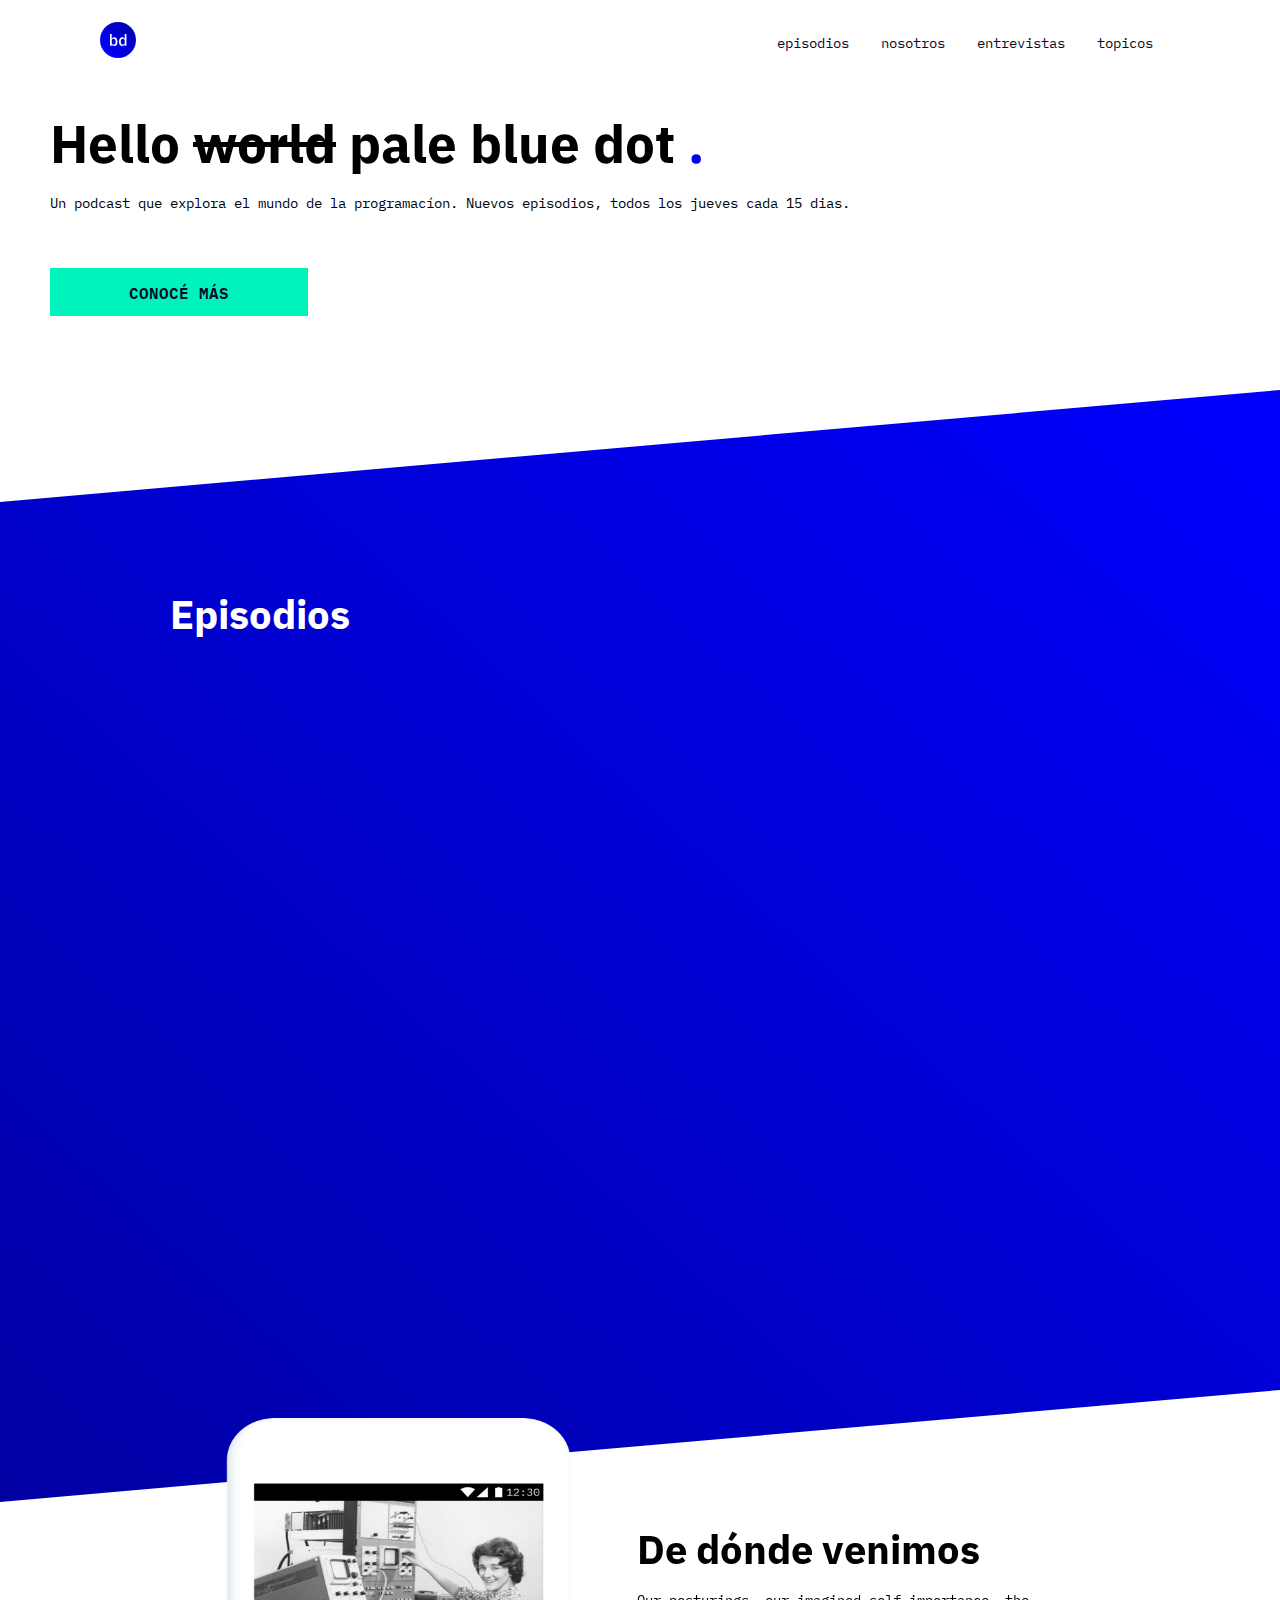
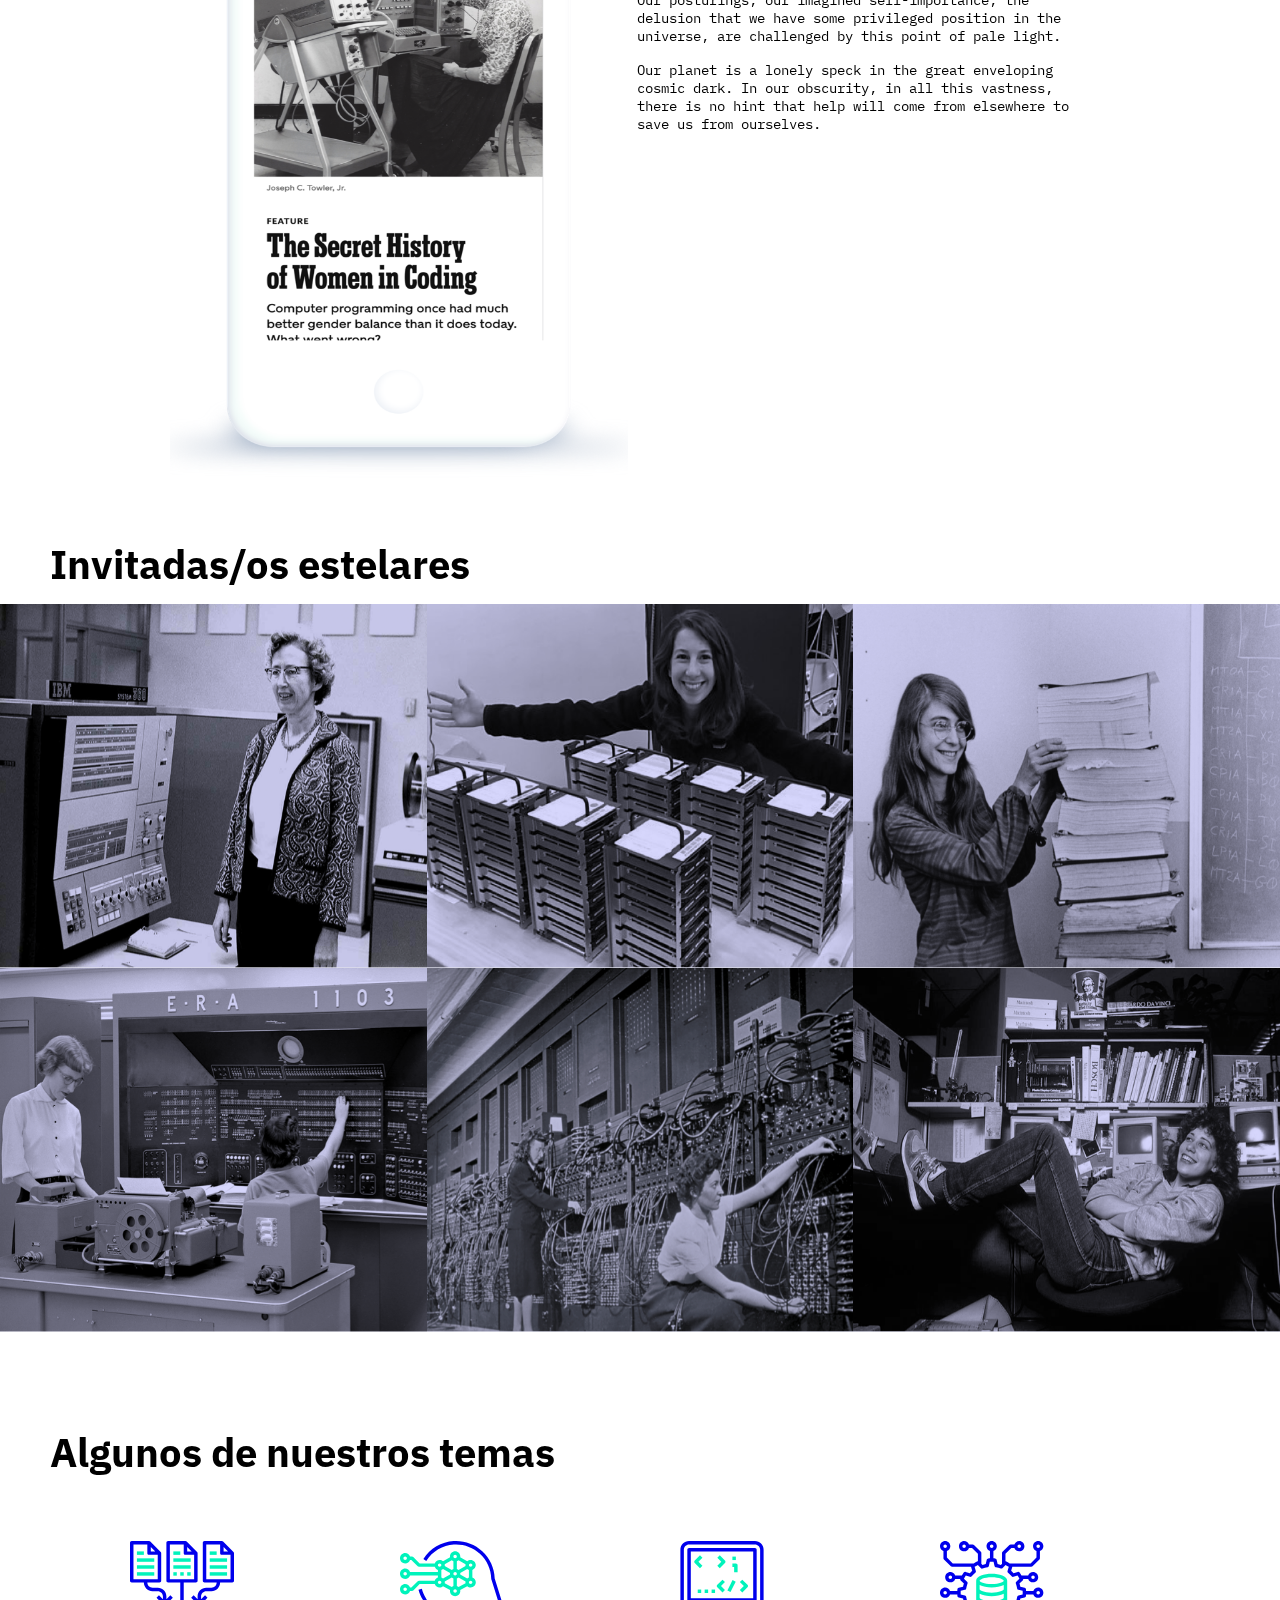
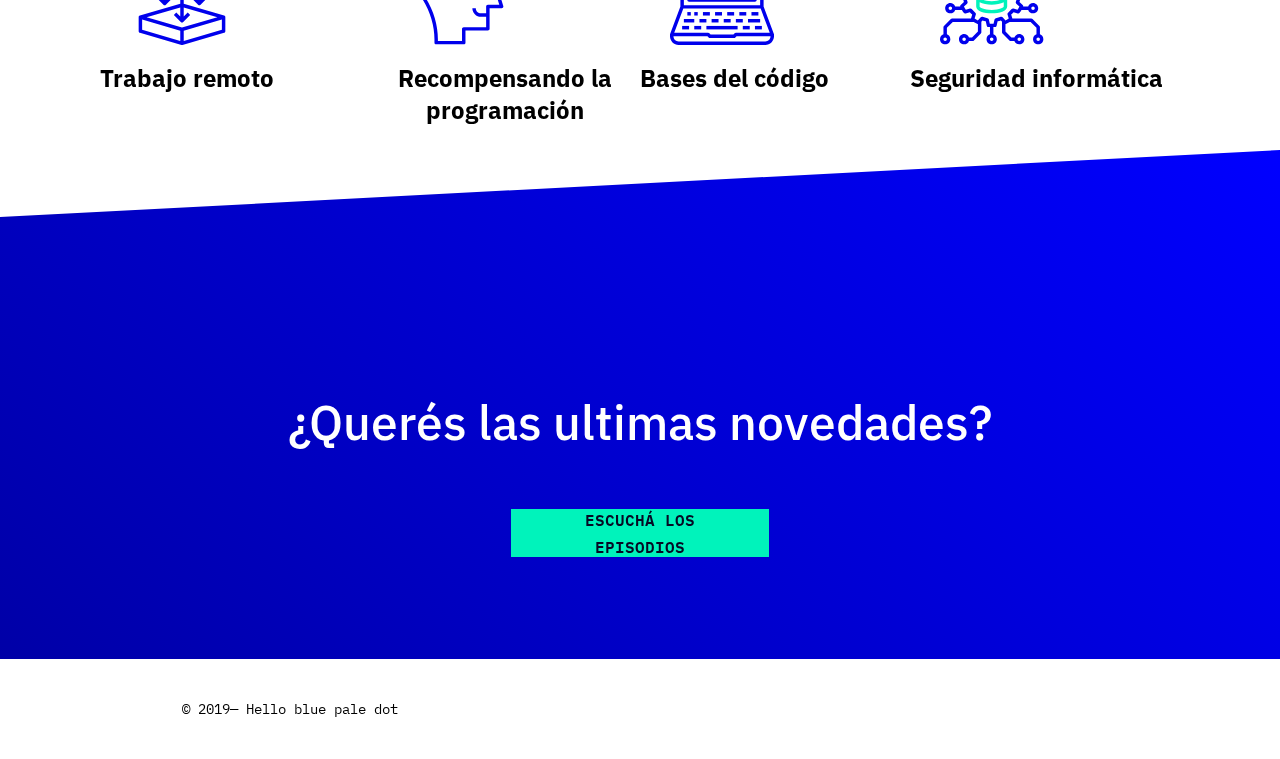
==== index.html @ 33510aea "cambios para git hub pages" ====
<!DOCTYPE html>
<html lang="en">
<head>
    <meta charset="UTF-8">
    <meta name="viewport" content="width=device-width, initial-scale=1.0">
    <link rel="stylesheet" href="https://use.fontawesome.com/releases/v5.8.1/css/all.css" integrity="sha384-50oBUHEmvpQ+1lW4y57PTFmhCaXp0ML5d60M1M7uH2+nqUivzIebhndOJK28anvf" crossorigin="anonymous">
    <link rel="preconnect" href="https://fonts.gstatic.com">
    <link href="https://fonts.googleapis.com/css2?family=IBM+Plex+Mono:ital,wght@0,400;1,200;1,300&display=swap" rel="stylesheet">
    <link href="https://fonts.googleapis.com/css2?family=IBM+Plex+Mono:ital,wght@0,400;1,200;1,300&family=IBM+Plex+Sans:wght@300&display=swap" rel="stylesheet">
    <link rel="import" href="assets/logo.svg">
    <link rel="import" href="assets/icon1.svg">
    <link rel="import" href="assets/icon2.svg">
    <link rel="import" href="assets/icon3.svg">
    <link rel="import" href="assets/icon4.svg">
    <link rel="import" href="assets/grace-hopper.png">
    <link rel="import" href="assets/Katie-Bouman.png">
    <link rel="import" href="assets/Margaret_Hamilton.png">
    <link rel="import" href="assets/An_E.R.A.Univac_1103_computer_in_the_1950s.png">
    <link rel="import" href="assets/Computer_operators_with_an_Eniac—the_world’s_first_programmable_general-purpose_computer.png">
    <link rel="import" href="assets/susan-kare.png">
    <link rel="import" href="assets/phone.png">
    <link rel="stylesheet" href="css/index.css">
    <title>bd</title>
</head>
<body>
    <header class="header">
        <div class="logo">
            <img src="assets/logo.svg" alt="" class="logo">
        </div>
        <div class="menu-container">
            <input type="checkbox" class="menu-check" id="menu-checked">
            <label for="menu-checked">
                <div class="hamburguesa">
                    <i class="fas fa-bars"></i>
                </div>
                <div class="closed">
                    <i class="fas fa-times"></i>
                </div>
            </label>
            <div class="menu paragraph">
                <div><a  href="#episodios">episodios</a></div>
                <div><a  href="#nosotros">nosotros</a></div>
                <div><a  href="#entrevistas">entrevistas</a></div>
                <div><a  href="#topicos">topicos</a></div>
            </div>
        </div>
    </header>
    <section class="sect-1">
        <div class="container">
            <div class="title main">
                <h5>Hello
                    <span style="text-decoration: line-through;">world</span><br>
                    pale blue dot <span style="color: #0000EC;">.</span>
                </h5>
            </div>
            <div class="paragraph"><p>
                Un podcast que explora el mundo de la programacíon.
                Nuevos episodios, todos los jueves cada 15 dias.
            </p>
        </div>
            <div class="links">
                <a href="#nosotros">CONOCÉ MÁS</a>
            </div>
        </div>
    </section>
    <section  class="sect-2" id="episodios">
        <div class="background">
        </div>
         <div class="container">
            <div class="title secondary-tit">
                <h5>Episodios</h5>
            </div>
        </div>
        <div class="container-img">
        <div class="container-left cont-main">
            <div><iframe class="frame" src="https://open.spotify.com/embed-podcast/episode/7AZZy2nJ4R9ZndHW0h2yxt"   allow="encrypted-media"></iframe></div>
            <div><iframe  class="frame" src="https://open.spotify.com/embed-podcast/episode/1ezdL2ivAGLwSE6Xbssxqt"   allow="encrypted-media"></iframe></div>
        </div>
        <div class="container-right cont-main">
            <div><iframe class="frame" src="https://open.spotify.com/embed-podcast/episode/3cWta1iiQSfvrdHaCbLkSD"   allow="encrypted-media"></iframe></div>
            <div><iframe class="frame" src="https://open.spotify.com/embed-podcast/show/2Iibd5A6R7mxkCm4NwNmUn"   allow="encrypted-media"></iframe></div>
        </div>
     </div>
    </section>
    <section  class="sect-3" id="nosotros">
        <div class="container-img">
            <div class="container-left phone">
                <img src="assets/phone.png" alt="" class="phone">
            </div>
            <div class="container-right A-box">
                <div class="title">
                    <h5>De dónde <br>
                         venimos
                    </h5>
                </div>
            <div class="paragraph">
                <p>
                Our posturings, our imagined self-importance,
                the delusion that we have some privileged
                position in the universe, are challenged
                by this point of pale light.
            </p>
        </div>
        <div class="paragraph">
            <p>
            Our planet is a lonely speck in the great enveloping
            cosmic dark. In our obscurity, in all this vastness,
            there is no hint that help will come from elsewhere
            to save us from ourselves.
        </p>
        </div>
        </div>
        </div>
    </section>      
    <section  class="sect-4" id="entrevistas">
        <div class="container">
            <div class="title third-tit">
                <h5>Invitadas/os<br>
                     estelares
                    </h5>
            </div>
        </div>
        <div class="container-img img-2">
            <div class="cont-sec-L">
                <div class="image">
                    <img src="assets/grace-hopper.png" alt="" class="image">
                </div>
                <div class="image">
                    <img src="assets/Katie-Bouman.png" alt="" class="image">
                </div>
                <div class="image">
                    <img src="assets/Margaret_Hamilton.png" alt="" class="image">
                </div>
            </div>
            <div class="cont-sec-R">
                <div class="image">
                    <img src="assets/An_E.R.A.Univac_1103_computer_in_the_1950s.png" alt="" class="image">
                </div>
                <div class="image">
                    <img src="assets/Computer_operators_with_an_Eniac—the_world’s_first_programmable_general-purpose_computer.png" alt="" class="image">
                </div>
                <div class="image">
                    <img src="assets/susan-kare.png" alt="" class="image">
                </div>
            </div>
        </div>
    </section>
    <section  class="sect-5" id="topicos">
        <div class="container">
            <div class="title fourth-tit">
                <h5>
                    Algunos de <br>
                    nuestros temas
                </h5>
            </div>
        </div>
        <div class="container-img img-3">
            <div class="box">
                <img src="assets/icon1.svg" alt="" class="image border">
                <p class="title small">Trabajo remoto</p>
            </div>
            <div class="box">
                <img src="assets/icon2.svg"  alt="" class="image border">
                <p class="title small">Recompensando la programación
            </p>
            </div>
            <div class="box">
                <img src="assets/icon3.svg" alt="" class="image border">
                <p class="title small">Bases del código</p>
            </div>
            <div class="box">
                <img src="assets/icon4.svg" alt="" class="image border">
                <p class="title small">Seguridad informática</p>
            </div>
        </div>
    </section>
    <section  class="sect-6">
        <div class="background second">
        </div>
        <div class="container">
            <div class="title secondary-tit last-tit">
                <h4>¿Querés las <br>
                     ultimas  <br> 
                     novedades?</h4>
            </div>
            <div class="links sec-link">
                <a href="#episodios">ESCUCHÁ LOS EPISODIOS</a>
            </div>
        </div>
    </section>
    <footer>
        <div class="footer">
            <div class="container-left cont-four">
                <p class="paragraph">
                    © 2019— Hello blue pale dot
                </p>
            </div>
            <div class="container-right cont-four">
                <i class="fab fa-spotify"></i>
                <i class="fab fa-instagram"></i>
                <i class="fab fa-twitter"></i>
                <i class="fab fa-facebook"></i>
                <i class="fab fa-telegram"></i>
            </div>
        </div>
    </footer>
</body>
---- css/index.css ----
* {
  box-sizing: border-box;
  margin: 0;
  padding: 0;
}

section {
  z-index: 1;
}

.background {
  position: absolute;
  content: " ";
  top: 390px;
  bottom: 0;
  right: 0;
  left: 0;
  width: 100%;
  height: 1200px;
  z-index: -1;
  transform: skewY(-5deg);
  transform-origin: top right;
  background-image: linear-gradient(225deg, #0000FF 0%, #0000A3 100%);
}
.background.second {
  top: 4950px;
  height: 385px;
}

iframe {
  border: 0;
  background-color: transparent;
}

.container {
  display: flex;
  flex-direction: column;
  margin: 0 20px;
}

.A-box {
  margin: 0 9px;
}

.title {
  display: flex;
  flex-direction: column;
  font-size: 36px;
  letter-spacing: 0;
  font-family: "IBM Plex Sans", sans-serif;
  letter-spacing: 0;
}
.title.secondary-tit {
  color: #ffffff;
  margin-top: 70px;
}
.title.secondary-tit h4 {
  font-weight: 500;
  text-align: center;
}
.title.third-tit {
  margin-top: 54px;
  margin-bottom: 14px;
}
.title.fourth-tit {
  margin-top: 30px;
  margin-bottom: 37px;
}
.title.small {
  font-size: 24px;
  font-weight: bold;
  text-align: center;
  margin: 17px 0 34px;
}

.links {
  display: flex;
  flex-direction: column;
  justify-content: center;
  width: 258px;
  height: 48px;
  background-color: #00F3BB;
  margin: 36px 0 72px 0;
}
.links a {
  font-family: "IBM Plex Mono", monospace;
  color: #060A24;
  font-weight: 600;
  text-decoration: none;
  text-align: center;
  padding: 15px 25px;
}

.links:hover {
  background-image: linear-gradient(225deg, #0000FF 0%, #00F3BB 100%);
}
.links:hover a {
  font-family: "IBM Plex Mono", monospace;
  color: #ffffff;
}

.container-img {
  margin: 11px 11px;
}
.container-img.img-2 {
  margin: 0;
}

.container-left, .container-right {
  flex-direction: row;
  flex-wrap: wrap;
  align-items: center;
  width: 100%;
  height: 100%;
  max-width: 1540px;
  max-height: 1000px;
}

.paragraph {
  font-family: "IBM Plex Mono", monospace;
  font-size: 14px;
  letter-spacing: 0;
  margin-top: 16px;
  margin-right: 11px;
}

.frame {
  width: 100%;
  height: 100%;
  min-width: 300px;
  max-width: 600px;
  min-height: 235px;
  max-height: 240px;
}

.box {
  width: 100%;
  height: 100%;
  max-width: 300px;
  min-width: 150px;
  max-height: 200px;
  min-height: 150px;
}

.phone {
  width: 300px;
  height: 520px;
  margin-top: 40px;
  margin-bottom: 20px;
}

.image {
  display: flex;
  width: 320px;
  max-width: 510px;
  max-height: 364px;
  height: 243px;
}
.image.border {
  width: 104px;
  height: 104px;
  margin: 0 108px;
}

.container-right .image:nth-last-child(1) {
  margin-bottom: 48px;
}

.footer {
  display: flex;
  flex-direction: column;
  width: 100%;
  height: 121px;
  background-color: #ffffff;
  padding-top: 24px;
}

.footer {
  text-align: center;
}
.footer i {
  margin: 16px 19px 0 23px;
}

@media (min-width: 320px) {
  .sect-4 .container-img .image {
    align-items: center;
    width: 100%;
    height: 100%;
    min-width: 320px;
    max-width: 950px;
    min-height: 240px;
    max-height: 620px;
  }

  .links {
    margin-top: 56px;
  }
  .links.sec-link {
    align-self: center;
  }
}
@media (min-width: 330px) {
  .background.second {
    transform: skewY(-3deg);
    top: 5050px;
    height: 380px;
  }
}
@media (min-width: 350px) {
  .img-3 {
    margin-left: 25px;
  }

  .phone {
    margin-left: 20px;
  }

  .background {
    height: 1200px;
  }
  .background.second {
    transform: skewY(-3deg);
    top: 5150px;
    height: 380px;
  }
}
@media (min-width: 350px) and (min-width: 370px) {
  .img-3 {
    margin-left: 30px;
  }

  .phone {
    margin-left: 25px;
  }

  .background {
    height: 1200px;
  }
  .background.second {
    transform: skewY(-3deg);
    top: 5250px;
    height: 380px;
  }
}
@media (min-width: 390px) {
  .img-3 {
    margin-left: 35px;
  }

  .phone {
    margin-left: 30px;
  }

  .background {
    height: 1200px;
  }
  .background.second {
    transform: skewY(-3deg);
    top: 5300px;
    height: 380px;
  }
}
@media (min-width: 410px) {
  .img-3 {
    margin-left: 40px;
  }

  .phone {
    margin-left: 35px;
  }

  .background {
    height: 1200px;
  }
  .background.second {
    transform: skewY(-3deg);
    top: 5400px;
    height: 380px;
  }
}
@media (min-width: 440px) {
  .img-3 {
    margin-left: 45px;
  }

  .phone {
    margin-left: 40px;
  }

  .background {
    height: 1200px;
  }
  .background.second {
    transform: skewY(-3deg);
    top: 5490px;
    height: 380px;
  }
}
@media (min-width: 460px) {
  .img-3 {
    margin-left: 50px;
  }

  .phone {
    margin-left: 45px;
  }

  .background {
    height: 1200px;
  }
  .background.second {
    transform: skewY(-3deg);
    top: 5590px;
    height: 380px;
  }
}
@media (min-width: 470px) {
  .img-3 {
    margin-left: 55px;
  }

  .phone {
    margin-left: 50px;
  }

  .background {
    height: 1200px;
  }
  .background.second {
    transform: skewY(-3deg);
    top: 5600px;
    height: 380px;
  }
}
@media (min-width: 490px) {
  .img-3 {
    margin-left: 60px;
  }

  .phone {
    margin-left: 55px;
  }

  .background {
    height: 1200px;
  }
  .background.second {
    transform: skewY(-3deg);
    top: 5680px;
    height: 380px;
  }
}
@media (min-width: 500px) {
  .img-3 {
    margin-left: 70px;
  }

  .phone {
    margin-left: 60px;
  }

  .background {
    height: 1200px;
  }
  .background.second {
    transform: skewY(-3deg);
    top: 5700px;
    height: 380px;
  }
}
@media (min-width: 510px) {
  .img-3 {
    margin-left: 75px;
  }

  .phone {
    margin-left: 65px;
  }

  .background {
    height: 1200px;
  }
  .background.second {
    transform: skewY(-3deg);
    top: 5720px;
    height: 380px;
  }
}
@media (min-width: 530px) {
  .img-3 {
    margin-left: 80px;
  }

  .phone {
    margin-left: 70px;
  }

  .background {
    height: 1200px;
  }
  .background.second {
    transform: skewY(-3deg);
    top: 5800px;
    height: 380px;
  }
}
@media (min-width: 540px) {
  .img-3 {
    margin-left: 90px;
  }

  .phone {
    margin-left: 75px;
  }

  .background {
    height: 1200px;
  }
  .background.second {
    transform: skewY(-3deg);
    top: 5875px;
    height: 380px;
  }
}
@media (min-width: 560px) {
  .img-3 {
    margin-left: 140px;
  }

  .phone {
    margin-left: 80px;
  }

  .background {
    height: 1200px;
  }
  .background.second {
    transform: skewY(-3deg);
    top: 5950px;
    height: 380px;
  }
}
@media (min-width: 570px) {
  .img-3 {
    margin-left: 150px;
  }

  .phone {
    margin-left: 85px;
  }

  .background {
    height: 1200px;
  }
  .background.second {
    transform: skewY(-3deg);
    top: 6000px;
    height: 380px;
  }
}
@media (min-width: 590px) {
  .img-3 {
    margin-left: 160px;
  }

  .phone {
    margin-left: 90px;
  }

  .background {
    height: 1200px;
  }
  .background.second {
    transform: skewY(-3deg);
    top: 6050px;
    height: 380px;
  }
}
@media (min-width: 600px) {
  .img-3 {
    margin-left: 170px;
  }

  .phone {
    margin-left: 95px;
  }

  .sect-2 {
    margin-left: 11px;
  }

  .background {
    height: 1200px;
  }
  .background.second {
    transform: skewY(-3deg);
    top: 6150px;
    height: 380px;
  }
}
@media (min-width: 610px) {
  .img-3 {
    margin-left: 180px;
  }

  .phone {
    margin-left: 100px;
  }

  .sect-2 {
    margin-left: 20px;
  }

  .background {
    height: 1200px;
  }
  .background.second {
    transform: skewY(-3deg);
    top: 6200px;
    height: 380px;
  }
}
@media (min-width: 630px) {
  .img-3 {
    margin-left: 190px;
  }

  .phone {
    margin-left: 105px;
  }

  .sect-2 {
    margin-left: 25px;
  }

  .background {
    height: 1200px;
  }
  .background.second {
    transform: skewY(-3deg);
    top: 6300px;
    height: 380px;
  }
}
@media (min-width: 650px) {
  .img-3 {
    margin-left: 200px;
  }

  .phone {
    margin-left: 110px;
  }

  .sect-2 {
    margin-left: 30px;
  }

  .background {
    height: 1200px;
  }
  .background.second {
    transform: skewY(-3deg);
    top: 6350px;
    height: 380px;
  }
}
@media (min-width: 670px) {
  .img-3 {
    margin-left: 210px;
  }

  .phone {
    margin-left: 115px;
  }

  .sect-2 {
    margin-left: 35px;
  }

  .background {
    height: 1200px;
  }
  .background.second {
    transform: skewY(-3deg);
    top: 6500px;
    height: 380px;
  }
}
@media (min-width: 690px) {
  .img-3 {
    margin-left: 220px;
  }

  .phone {
    margin-left: 120px;
  }

  .sect-2 {
    margin-left: 40px;
  }

  .background {
    height: 1200px;
  }
  .background.second {
    transform: skewY(-3deg);
    top: 6550px;
    height: 380px;
  }
}
@media (min-width: 710px) {
  .img-3 {
    margin-left: 230px;
  }

  .phone {
    margin-left: 125px;
  }

  .sect-2 {
    margin-left: 45px;
  }

  .background {
    height: 1200px;
  }
  .background.second {
    transform: skewY(-3deg);
    top: 6650px;
    height: 380px;
  }
}
@media (min-width: 730px) {
  .sect-2 {
    margin-left: 50px;
  }

  .background {
    height: 1200px;
  }
  .background.second {
    transform: skewY(-3deg);
    top: 6700px;
    height: 380px;
  }
}
@media (min-width: 750px) {
  .sect-2 {
    margin-left: 55px;
  }

  .background {
    height: 1200px;
  }
  .background.second {
    transform: skewY(-3deg);
    top: 6800px;
    height: 380px;
  }
}
@media (min-width: 770px) {
  .sect-2 {
    margin-left: 60px;
  }

  .background {
    height: 1200px;
  }
  .background.second {
    transform: skewY(-3deg);
    top: 6875px;
    height: 380px;
  }
}
@media (min-width: 780px) {
  .sect-2 {
    margin-left: 65px;
  }

  .background {
    height: 1200px;
  }
  .background.second {
    transform: skewY(-3deg);
    top: 6950px;
    height: 380px;
  }
}
@media (min-width: 790px) {
  .sect-2 {
    margin-left: 70px;
  }

  .background {
    height: 1200px;
  }
  .background.second {
    transform: skewY(-3deg);
    top: 7050px;
    height: 380px;
  }
}
@media (min-width: 810px) {
  .sect-2 {
    margin-left: 80px;
  }

  .background {
    height: 1200px;
  }
  .background.second {
    transform: skewY(-3deg);
    top: 7100px;
    height: 380px;
  }
}
@media (min-width: 830px) {
  .img-3 {
    margin-left: 250px;
  }

  .phone {
    margin-left: 135px;
  }

  .sect-2 {
    margin-left: 85px;
  }
}
@media (min-width: 850px) {
  .img-3 {
    margin-left: 260px;
  }

  .phone {
    margin-left: 140px;
  }

  .sect-2 {
    margin-left: 90px;
  }
}
@media (min-width: 870px) {
  .img-3 {
    margin-left: 270px;
  }

  .phone {
    margin-left: 145px;
  }

  .sect-2 {
    margin-left: 95px;
  }
}
@media (min-width: 880px) {
  .sect-2 {
    margin-left: 100px;
  }

  .title.secondary-tit {
    color: #ffffff;
    margin-top: 90px;
  }
}
@media (min-width: 950px) {
  .img-3 {
    margin-left: 0;
  }

  .phone {
    margin-left: 0;
  }

  .sect-2 {
    margin-left: 0;
    margin-top: 0;
  }

  .title {
    flex-direction: row;
    font-size: 48px;
  }
  .title.main {
    font-size: 64px;
  }
  .title.secondary-tit {
    margin-top: 200px;
    margin-left: 75px;
  }
  .title.secondary-tit.last-tit {
    margin-top: 150px;
    align-self: center;
  }
  .title.small {
    margin: 17px 20px;
  }

  p .small {
    text-align: center;
  }

  br {
    display: none;
  }

  .links {
    margin-top: 56px;
  }
  .links.sec-link {
    align-self: center;
  }
}
@media (min-width: 950px) {
  .container {
    display: flex;
    flex-direction: column;
    margin: 0 50px;
  }

  .sect-3 {
    margin-top: 50px;
  }

  .phone {
    width: 457.6px;
    height: 660px;
  }

  .container-img {
    display: flex;
    justify-content: center;
    margin: 26px 100px;
  }
  .container-img.cont-main {
    padding: 0 70px;
  }
  .container-img.img-2 {
    display: flex;
    flex-direction: column;
    width: 100%;
    max-width: 1440px;
    height: 728px;
  }
  .container-img .container-img .img-3 {
    margin: 0 200px;
  }
  .container-img .image {
    flex-direction: row;
    flex-wrap: wrap;
    width: 100%;
    height: 100%;
  }
  .container-img .image.border {
    margin: 0 0 0 30px;
    width: 104px;
    height: 104px;
  }

  .sect-4 {
    margin-bottom: 64px;
  }

  .sect-4 .cont-sec-L, .cont-sec-R {
    display: flex;
    flex-direction: row;
    flex-wrap: nowrap;
    width: 100%;
    height: 364px;
  }

  .img-3 {
    margin-bottom: 40px;
  }

  .box {
    width: 300px;
    height: 200px;
  }

  .box .small:nth-last-child(1) {
    margin: 17px 0 0 0;
  }

  .sect-6 {
    margin-top: 100px;
  }

  .sect-6 .container {
    margin: 0;
  }

  .sect-6 .secondary-tit {
    margin-left: 0;
  }

  footer {
    margin-top: 30px;
  }

  .A-box {
    align-self: center;
    height: 350px;
    width: 464px;
  }

  .frame {
    margin-bottom: 72px;
    width: 350px;
    height: 232px;
  }

  .container:first-child {
    flex-direction: column;
  }
}
@media (min-width: 950px) {
  .background {
    height: 1000px;
  }
  .background.second {
    transform: skewY(-3deg);
    top: 3350px;
    height: 518px;
  }

  .footer {
    flex-direction: row;
    justify-content: space-around;
    height: 100px;
    padding-top: 25px;
  }
  .footer .cont-four {
    padding-right: 50px;
  }
  .footer .cont-four:last-child {
    padding-left: 50px;
    padding-right: 0;
  }
}
@media (min-width: 1150px) {
  .frame {
    margin-left: 30px;
    margin-bottom: 72px;
    width: 450px;
    height: 232px;
  }

  .title {
    flex-direction: row;
    font-size: 48px;
  }
  .title.secondary-tit {
    margin-top: 200px;
    margin-left: 120px;
  }
  .title.last-tit {
    margin-left: 0;
  }
}
@media (min-width: 1250px) {
  .title {
    flex-direction: row;
    font-size: 48px;
  }
  .title.secondary-tit {
    margin-top: 200px;
    margin-left: 120px;
  }
  .title.secondary-tit.last-tit {
    margin-left: 0;
    margin-top: 150px;
  }
}
@media (min-width: 1350px) {
  .title {
    flex-direction: row;
    font-size: 48px;
  }
  .title.secondary-tit {
    margin-top: 200px;
    margin-left: 120px;
  }
  .title.secondary-tit.last-tit {
    margin-left: 0;
    margin-top: 150px;
  }
}
@media (min-width: 1440px) {
  .title {
    flex-direction: row;
    font-size: 48px;
  }
  .title.main {
    font-size: 64px;
  }
  .title.secondary-tit {
    margin-top: 200px;
    margin-left: 0;
  }
  .title.secondary-tit.last-tit {
    margin-top: 150px;
  }
  .title.secondary-tit.small {
    margin: 17px 20px;
  }

  p .small {
    text-align: center;
  }

  br {
    display: none;
  }

  .links {
    margin-top: 56px;
  }
  .links.sec-link {
    align-self: center;
  }
}
@media (min-width: 1440px) {
  .container {
    display: flex;
    flex-direction: column;
    margin: 0 200px;
  }

  .sect-3 {
    margin-top: 50px;
  }

  .phone {
    width: 457.6px;
    height: 660px;
  }

  .container-img {
    display: flex;
    justify-content: center;
    margin: 26px 100px;
  }
  .container-img.cont-main {
    padding: 0 72px;
  }
  .container-img.img-2 {
    display: flex;
    flex-direction: column;
    width: 100%;
    max-width: 1600px;
    height: 728px;
  }
  .container-img .container-img .img-3 {
    margin: 0 200px;
  }
  .container-img .image {
    flex-direction: row;
    flex-wrap: wrap;
    width: 100%;
    height: 100%;
  }
  .container-img .image.border {
    margin: 0 0 0 90px;
    width: 104px;
    height: 104px;
  }

  .sect-3 .container-img .container-left {
    width: 457.6px;
    margin-right: 62px;
  }

  .sect-3 {
    margin: 0 200px;
  }

  .sect-4 {
    margin-bottom: 64px;
  }

  .sect-4 .cont-sec-L, .cont-sec-R {
    display: flex;
    flex-direction: row;
    flex-wrap: nowrap;
    width: 100%;
    height: 364px;
  }

  .sect-5 {
    margin-bottom: 40px;
  }

  .box {
    width: 300px;
    height: 200px;
  }

  .box .small:nth-last-child(1) {
    margin: 17px 0 0 50px;
  }

  .sect-6 {
    margin-top: 100px;
  }

  footer {
    margin-top: 30px;
  }

  .A-box {
    align-self: center;
    height: 350px;
    width: 464px;
  }

  .frame {
    margin-bottom: 72px;
    width: 584px;
    height: 232px;
  }

  .container:first-child {
    flex-direction: column;
  }
}
@media (min-width: 1440px) {
  .background {
    height: 1000px;
  }
  .background.second {
    transform: skewY(-3deg);
    top: 3325px;
    height: 518px;
  }

  .footer {
    flex-direction: row;
    justify-content: space-around;
    height: 100px;
    padding-top: 25px;
  }
  .footer .cont-four {
    padding-right: 300px;
  }
  .footer .cont-four:last-child {
    padding-left: 300px;
    padding-right: 0;
  }
}
.header {
  display: flex;
  justify-content: space-between;
  align-items: center;
  height: 60px;
  padding: 0 16px 0 16px;
  background: white;
  color: black;
  position: sticky;
  top: 0;
  margin-bottom: 29px;
}

.logo {
  height: 24px;
  width: 24px;
}

.menu-check {
  opacity: 0;
  position: absolute;
  left: 0;
  top: 0;
}

.menu-check:checked ~ label .hamburguesa {
  display: none;
}

.menu-check:checked ~ label .closed,
.menu-check:checked ~ .menu {
  display: block;
}

.closed,
.menu {
  display: none;
}

.menu {
  position: absolute;
  top: 44px;
  left: 0;
  background: #0000EC;
  width: 100%;
}

.menu div a {
  display: flex;
  color: #fff;
  text-decoration: none;
  padding: 16px 0 24px 16px;
}

.menu div a:hover {
  text-decoration: line-through;
  color: #00F3BB;
  transition: 0.2s ease-in-out;
}

.menu div a:active {
  text-decoration: line-through;
  color: rgba(6, 10, 36, 0.56);
  transition: 0.2s ease-in-out;
}

@media (min-width: 1280px) {
  .header {
    display: flex;
    justify-content: space-between;
    align-items: center;
    height: 80px;
    padding: 0 100px 0 100px;
    background: #fff;
    color: black;
    position: sticky;
    top: 0;
  }

  .hamburguesa, .menu-check:checked {
    display: none;
  }

  .logo {
    height: 36px;
    width: 36px;
  }

  .menu {
    display: inline-flex;
    position: relative;
    top: -5px;
    left: auto;
    background: transparent;
    width: 100%;
  }

  .menu div a {
    display: inline-block;
    color: #060A24;
    text-decoration: none;
    padding: 16px;
  }
}

/*# sourceMappingURL=index.css.map */
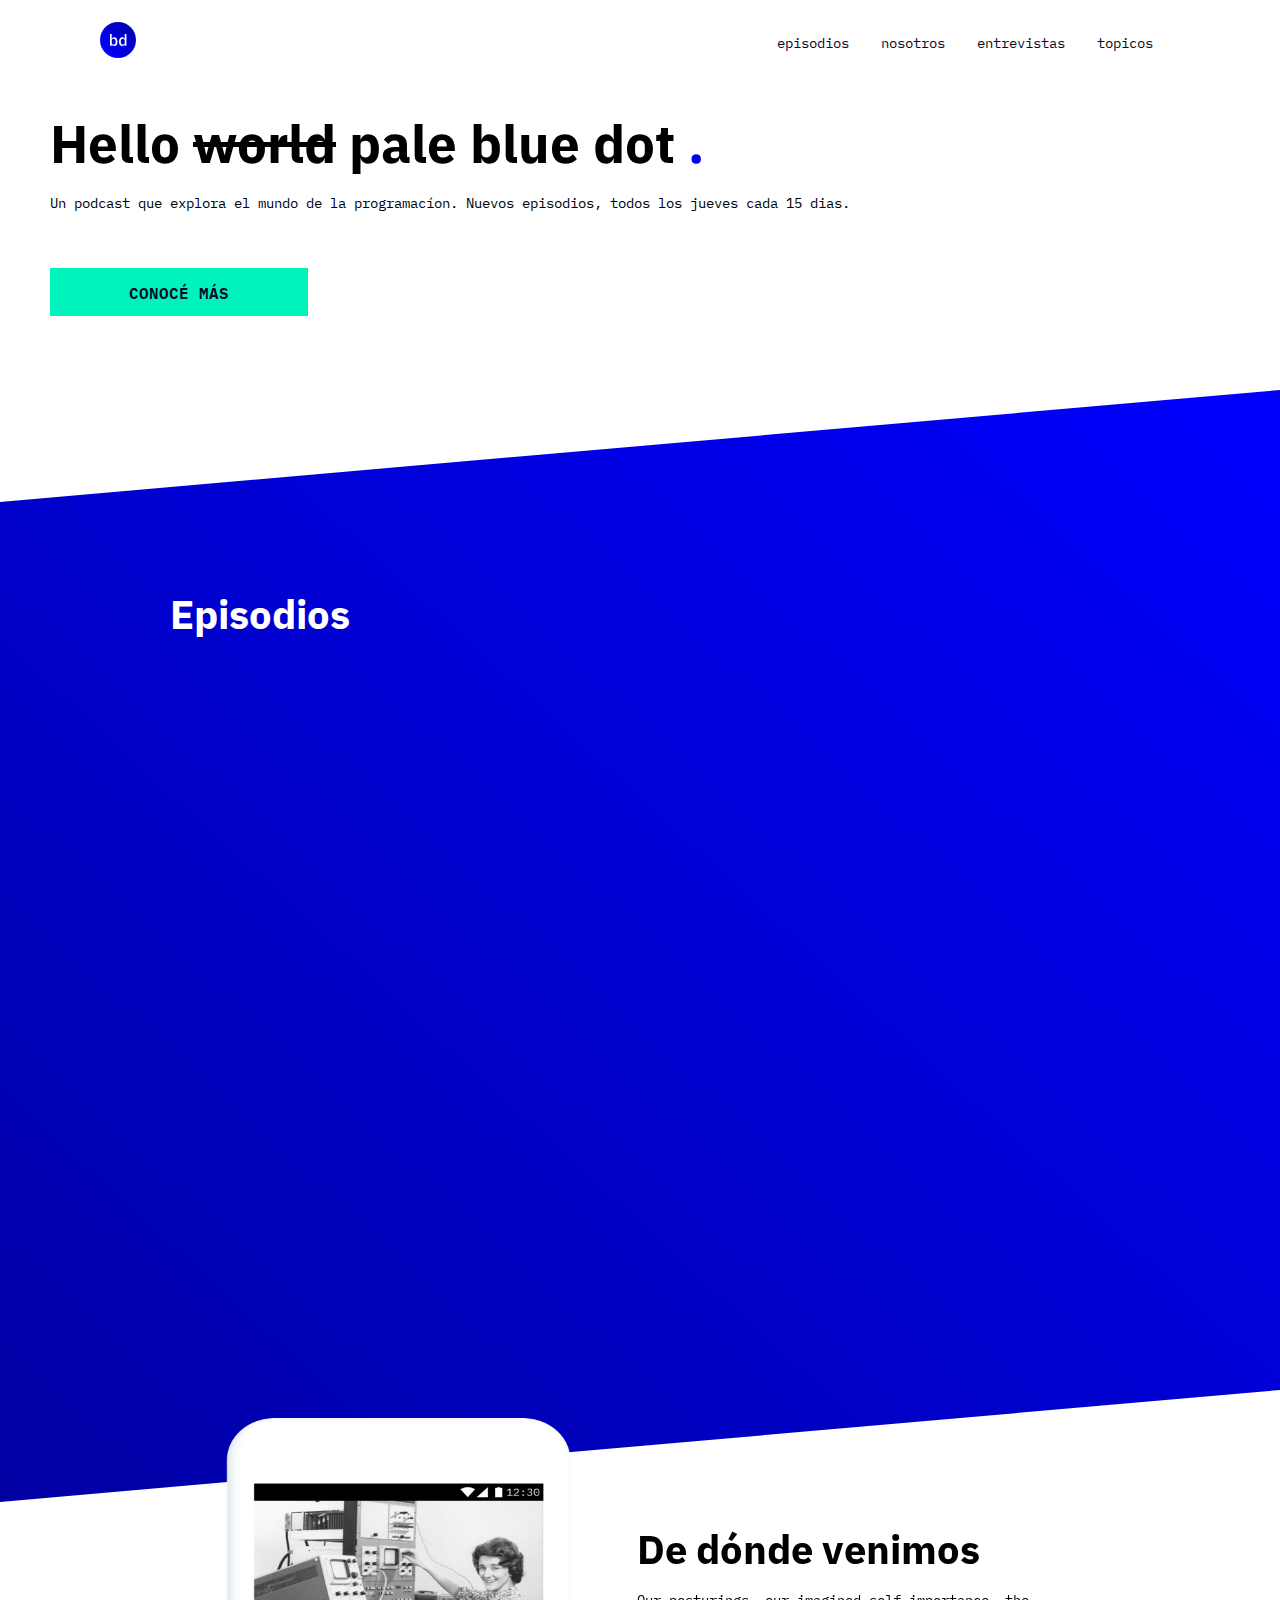
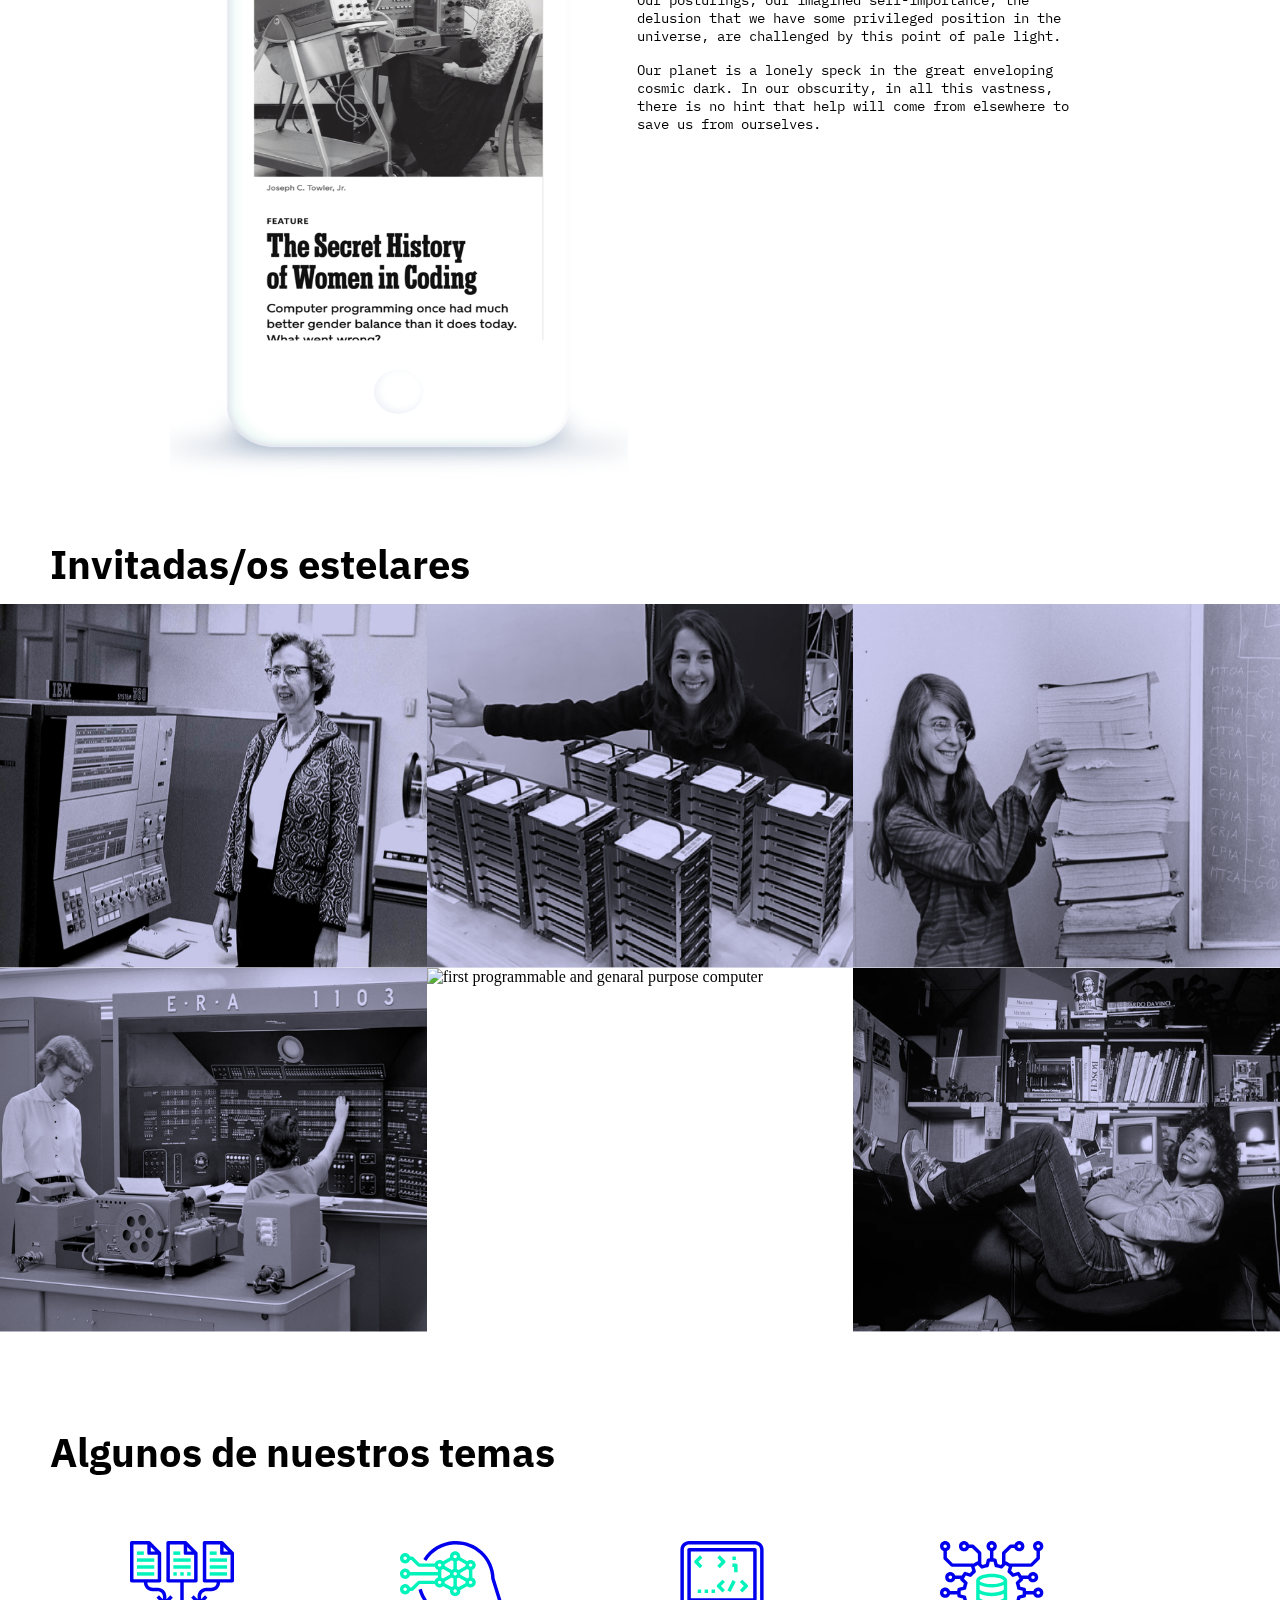
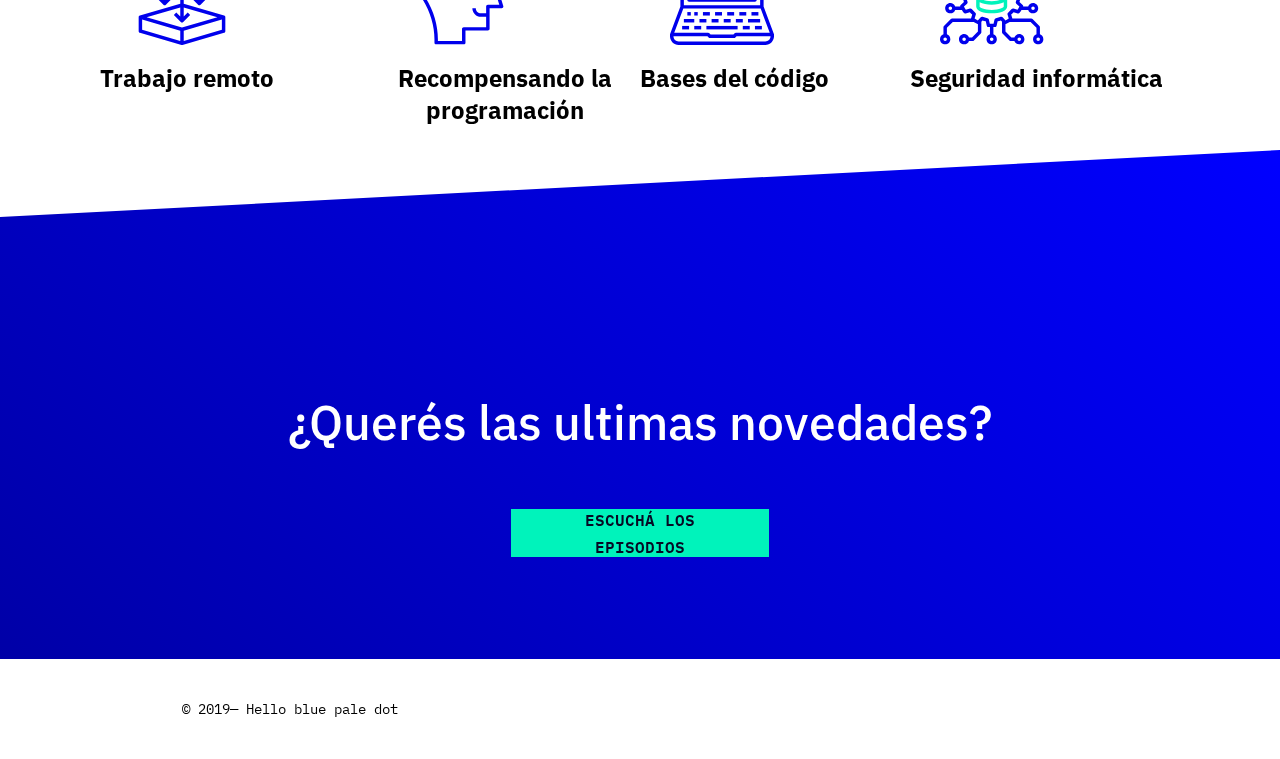
==== commit 62d2c10b: "cambios para github pages" ====
--- a/index.html
+++ b/index.html
@@ -1,207 +1,303 @@
 <!DOCTYPE html>
 <html lang="en">
-<head>
-    <meta charset="UTF-8">
-    <meta name="viewport" content="width=device-width, initial-scale=1.0">
-    <link rel="stylesheet" href="https://use.fontawesome.com/releases/v5.8.1/css/all.css" integrity="sha384-50oBUHEmvpQ+1lW4y57PTFmhCaXp0ML5d60M1M7uH2+nqUivzIebhndOJK28anvf" crossorigin="anonymous">
-    <link rel="preconnect" href="https://fonts.gstatic.com">
-    <link href="https://fonts.googleapis.com/css2?family=IBM+Plex+Mono:ital,wght@0,400;1,200;1,300&display=swap" rel="stylesheet">
-    <link href="https://fonts.googleapis.com/css2?family=IBM+Plex+Mono:ital,wght@0,400;1,200;1,300&family=IBM+Plex+Sans:wght@300&display=swap" rel="stylesheet">
-    <link rel="import" href="assets/logo.svg">
-    <link rel="import" href="assets/icon1.svg">
-    <link rel="import" href="assets/icon2.svg">
-    <link rel="import" href="assets/icon3.svg">
-    <link rel="import" href="assets/icon4.svg">
-    <link rel="import" href="assets/grace-hopper.png">
-    <link rel="import" href="assets/Katie-Bouman.png">
-    <link rel="import" href="assets/Margaret_Hamilton.png">
-    <link rel="import" href="assets/An_E.R.A.Univac_1103_computer_in_the_1950s.png">
-    <link rel="import" href="assets/Computer_operators_with_an_Eniac—the_world’s_first_programmable_general-purpose_computer.png">
-    <link rel="import" href="assets/susan-kare.png">
-    <link rel="import" href="assets/phone.png">
-    <link rel="stylesheet" href="css/index.css">
+  <head>
+    <meta charset="UTF-8" />
+    <meta name="viewport" content="width=device-width, initial-scale=1.0" />
+    <link
+      rel="stylesheet"
+      href="https://use.fontawesome.com/releases/v5.8.1/css/all.css"
+      integrity="sha384-50oBUHEmvpQ+1lW4y57PTFmhCaXp0ML5d60M1M7uH2+nqUivzIebhndOJK28anvf"
+      crossorigin="anonymous"
+    />
+    <link rel="preconnect" href="https://fonts.gstatic.com" />
+    <link
+      href="https://fonts.googleapis.com/css2?family=IBM+Plex+Mono:ital,wght@0,400;1,200;1,300&display=swap"
+      rel="stylesheet"
+    />
+    <link
+      href="https://fonts.googleapis.com/css2?family=IBM+Plex+Mono:ital,wght@0,400;1,200;1,300&family=IBM+Plex+Sans:wght@300&display=swap"
+      rel="stylesheet"
+    />
+    <link rel="import" href="assets/logo.svg" />
+    <link rel="import" href="assets/icon1.svg" />
+    <link rel="import" href="assets/icon2.svg" />
+    <link rel="import" href="assets/icon3.svg" />
+    <link rel="import" href="assets/icon4.svg" />
+    <link rel="import" href="assets/grace-hopper.png" />
+    <link rel="import" href="assets/Katie-Bouman.png" />
+    <link rel="import" href="assets/Margaret_Hamilton.png" />
+    <link
+      rel="import"
+      href="assets/An_E.R.A.Univac_1103_computer_in_the_1950s.png"
+    />
+    <link
+      rel="import"
+      href="assets/Computer_operators_with_an_Eniac—the_worlds_first_programmable_general-purpose_computer.png"
+    />
+    <link rel="import" href="assets/susan-kare.png" />
+    <link rel="import" href="assets/phone.png" />
+    <link rel="stylesheet" href="css/index.css" />
     <title>bd</title>
-</head>
-<body>
+  </head>
+  <body>
     <header class="header">
-        <div class="logo">
-            <img src="assets/logo.svg" alt="" class="logo">
-        </div>
-        <div class="menu-container">
-            <input type="checkbox" class="menu-check" id="menu-checked">
-            <label for="menu-checked">
-                <div class="hamburguesa">
-                    <i class="fas fa-bars"></i>
-                </div>
-                <div class="closed">
-                    <i class="fas fa-times"></i>
-                </div>
-            </label>
-            <div class="menu paragraph">
-                <div><a  href="#episodios">episodios</a></div>
-                <div><a  href="#nosotros">nosotros</a></div>
-                <div><a  href="#entrevistas">entrevistas</a></div>
-                <div><a  href="#topicos">topicos</a></div>
-            </div>
-        </div>
+      <div class="logo">
+        <img src="assets/logo.svg" alt="" class="logo" />
+      </div>
+      <div class="menu-container">
+        <input type="checkbox" class="menu-check" id="menu-checked" />
+        <label for="menu-checked">
+          <div class="hamburguesa">
+            <i class="fas fa-bars"></i>
+          </div>
+          <div class="closed">
+            <i class="fas fa-times"></i>
+          </div>
+        </label>
+        <div class="menu paragraph">
+          <div><a href="#episodios">episodios</a></div>
+          <div><a href="#nosotros">nosotros</a></div>
+          <div><a href="#entrevistas">entrevistas</a></div>
+          <div><a href="#topicos">topicos</a></div>
+        </div>
+      </div>
     </header>
     <section class="sect-1">
-        <div class="container">
-            <div class="title main">
-                <h5>Hello
-                    <span style="text-decoration: line-through;">world</span><br>
-                    pale blue dot <span style="color: #0000EC;">.</span>
-                </h5>
-            </div>
-            <div class="paragraph"><p>
-                Un podcast que explora el mundo de la programacíon.
-                Nuevos episodios, todos los jueves cada 15 dias.
+      <div class="container">
+        <div class="title main">
+          <h5>
+            Hello <span style="text-decoration: line-through">world</span><br />
+            pale blue dot <span style="color: #0000ec">.</span>
+          </h5>
+        </div>
+        <div class="paragraph">
+          <p>
+            Un podcast que explora el mundo de la programacíon. Nuevos
+            episodios, todos los jueves cada 15 dias.
+          </p>
+        </div>
+        <div class="links">
+          <a href="#nosotros">CONOCÉ MÁS</a>
+        </div>
+      </div>
+    </section>
+    <section class="sect-2" id="episodios">
+      <div class="background"></div>
+      <div class="container">
+        <div class="title secondary-tit">
+          <h5>Episodios</h5>
+        </div>
+      </div>
+      <div class="container-img">
+        <div class="container-left cont-main">
+          <div>
+            <iframe
+              class="frame"
+              src="https://open.spotify.com/embed-podcast/episode/7AZZy2nJ4R9ZndHW0h2yxt"
+              allow="encrypted-media"
+            ></iframe>
+          </div>
+          <div>
+            <iframe
+              class="frame"
+              src="https://open.spotify.com/embed-podcast/episode/1ezdL2ivAGLwSE6Xbssxqt"
+              allow="encrypted-media"
+            ></iframe>
+          </div>
+        </div>
+        <div class="container-right cont-main">
+          <div>
+            <iframe
+              class="frame"
+              src="https://open.spotify.com/embed-podcast/episode/3cWta1iiQSfvrdHaCbLkSD"
+              allow="encrypted-media"
+            ></iframe>
+          </div>
+          <div>
+            <iframe
+              class="frame"
+              src="https://open.spotify.com/embed-podcast/show/2Iibd5A6R7mxkCm4NwNmUn"
+              allow="encrypted-media"
+            ></iframe>
+          </div>
+        </div>
+      </div>
+    </section>
+    <section class="sect-3" id="nosotros">
+      <div class="container-img">
+        <div class="container-left phone">
+          <img src="assets/phone.png" alt="a women of the 1950" class="phone" />
+        </div>
+        <div class="container-right A-box">
+          <div class="title">
+            <h5>
+              De dónde <br />
+              venimos
+            </h5>
+          </div>
+          <div class="paragraph">
+            <p>
+              Our posturings, our imagined self-importance, the delusion that we
+              have some privileged position in the universe, are challenged by
+              this point of pale light.
             </p>
-        </div>
-            <div class="links">
-                <a href="#nosotros">CONOCÉ MÁS</a>
-            </div>
-        </div>
-    </section>
-    <section  class="sect-2" id="episodios">
-        <div class="background">
-        </div>
-         <div class="container">
-            <div class="title secondary-tit">
-                <h5>Episodios</h5>
-            </div>
-        </div>
-        <div class="container-img">
-        <div class="container-left cont-main">
-            <div><iframe class="frame" src="https://open.spotify.com/embed-podcast/episode/7AZZy2nJ4R9ZndHW0h2yxt"   allow="encrypted-media"></iframe></div>
-            <div><iframe  class="frame" src="https://open.spotify.com/embed-podcast/episode/1ezdL2ivAGLwSE6Xbssxqt"   allow="encrypted-media"></iframe></div>
-        </div>
-        <div class="container-right cont-main">
-            <div><iframe class="frame" src="https://open.spotify.com/embed-podcast/episode/3cWta1iiQSfvrdHaCbLkSD"   allow="encrypted-media"></iframe></div>
-            <div><iframe class="frame" src="https://open.spotify.com/embed-podcast/show/2Iibd5A6R7mxkCm4NwNmUn"   allow="encrypted-media"></iframe></div>
-        </div>
-     </div>
-    </section>
-    <section  class="sect-3" id="nosotros">
-        <div class="container-img">
-            <div class="container-left phone">
-                <img src="assets/phone.png" alt="" class="phone">
-            </div>
-            <div class="container-right A-box">
-                <div class="title">
-                    <h5>De dónde <br>
-                         venimos
-                    </h5>
-                </div>
-            <div class="paragraph">
-                <p>
-                Our posturings, our imagined self-importance,
-                the delusion that we have some privileged
-                position in the universe, are challenged
-                by this point of pale light.
+          </div>
+          <div class="paragraph">
+            <p>
+              Our planet is a lonely speck in the great enveloping cosmic dark.
+              In our obscurity, in all this vastness, there is no hint that help
+              will come from elsewhere to save us from ourselves.
             </p>
-        </div>
-        <div class="paragraph">
-            <p>
-            Our planet is a lonely speck in the great enveloping
-            cosmic dark. In our obscurity, in all this vastness,
-            there is no hint that help will come from elsewhere
-            to save us from ourselves.
-        </p>
-        </div>
-        </div>
-        </div>
-    </section>      
-    <section  class="sect-4" id="entrevistas">
-        <div class="container">
-            <div class="title third-tit">
-                <h5>Invitadas/os<br>
-                     estelares
-                    </h5>
-            </div>
-        </div>
-        <div class="container-img img-2">
-            <div class="cont-sec-L">
-                <div class="image">
-                    <img src="assets/grace-hopper.png" alt="" class="image">
-                </div>
-                <div class="image">
-                    <img src="assets/Katie-Bouman.png" alt="" class="image">
-                </div>
-                <div class="image">
-                    <img src="assets/Margaret_Hamilton.png" alt="" class="image">
-                </div>
-            </div>
-            <div class="cont-sec-R">
-                <div class="image">
-                    <img src="assets/An_E.R.A.Univac_1103_computer_in_the_1950s.png" alt="" class="image">
-                </div>
-                <div class="image">
-                    <img src="assets/Computer_operators_with_an_Eniac—the_world’s_first_programmable_general-purpose_computer.png" alt="" class="image">
-                </div>
-                <div class="image">
-                    <img src="assets/susan-kare.png" alt="" class="image">
-                </div>
-            </div>
-        </div>
-    </section>
-    <section  class="sect-5" id="topicos">
-        <div class="container">
-            <div class="title fourth-tit">
-                <h5>
-                    Algunos de <br>
-                    nuestros temas
-                </h5>
-            </div>
-        </div>
-        <div class="container-img img-3">
-            <div class="box">
-                <img src="assets/icon1.svg" alt="" class="image border">
-                <p class="title small">Trabajo remoto</p>
-            </div>
-            <div class="box">
-                <img src="assets/icon2.svg"  alt="" class="image border">
-                <p class="title small">Recompensando la programación
-            </p>
-            </div>
-            <div class="box">
-                <img src="assets/icon3.svg" alt="" class="image border">
-                <p class="title small">Bases del código</p>
-            </div>
-            <div class="box">
-                <img src="assets/icon4.svg" alt="" class="image border">
-                <p class="title small">Seguridad informática</p>
-            </div>
-        </div>
-    </section>
-    <section  class="sect-6">
-        <div class="background second">
-        </div>
-        <div class="container">
-            <div class="title secondary-tit last-tit">
-                <h4>¿Querés las <br>
-                     ultimas  <br> 
-                     novedades?</h4>
-            </div>
-            <div class="links sec-link">
-                <a href="#episodios">ESCUCHÁ LOS EPISODIOS</a>
-            </div>
-        </div>
+          </div>
+        </div>
+      </div>
+    </section>
+    <section class="sect-4" id="entrevistas">
+      <div class="container">
+        <div class="title third-tit">
+          <h5>
+            Invitadas/os<br />
+            estelares
+          </h5>
+        </div>
+      </div>
+      <div class="container-img img-2">
+        <div class="cont-sec-L">
+          <div class="image">
+            <img
+              src="assets/grace-hopper.png"
+              alt="grace Hopper"
+              class="image"
+            />
+          </div>
+          <div class="image">
+            <img
+              src="assets/Katie-Bouman.png"
+              alt="katie Bouman"
+              class="image"
+            />
+          </div>
+          <div class="image">
+            <img
+              src="assets/Margaret_Hamilton.png"
+              alt="Margaret Hamilton"
+              class="image"
+            />
+          </div>
+        </div>
+        <div class="cont-sec-R">
+          <div class="image">
+            <img
+              src="assets/An_E.R.A.Univac_1103_computer_in_the_1950s.png"
+              alt="Computer of the 1950's"
+              class="image"
+            />
+          </div>
+          <div class="image">
+            <img
+              src="assets/Computer_operators_with_an_Eniac—the_worlds_first_programmable_general-purpose_computer.png"
+              alt="first programmable and genaral purpose computer"
+              class="image"
+            />
+          </div>
+          <div class="image">
+            <img src="assets/susan-kare.png" alt="Susan Karen" class="image" />
+          </div>
+        </div>
+      </div>
+    </section>
+    <section class="sect-5" id="topicos">
+      <div class="container">
+        <div class="title fourth-tit">
+          <h5>
+            Algunos de <br />
+            nuestros temas
+          </h5>
+        </div>
+      </div>
+      <div class="container-img img-3">
+        <div class="box">
+          <img
+            src="assets/icon1.svg"
+            alt="Trabajo remoto"
+            class="image border"
+          />
+          <p class="title small">Trabajo remoto</p>
+        </div>
+        <div class="box">
+          <img
+            src="assets/icon2.svg"
+            alt="Reacompensando la programacion"
+            class="image border"
+          />
+          <p class="title small">Recompensando la programación</p>
+        </div>
+        <div class="box">
+          <img
+            src="assets/icon3.svg"
+            alt="Bases del codigo"
+            class="image border"
+          />
+          <p class="title small">Bases del código</p>
+        </div>
+        <div class="box">
+          <img
+            src="assets/icon4.svg"
+            alt="seguridad informatica"
+            class="image border"
+          />
+          <p class="title small">Seguridad informática</p>
+        </div>
+      </div>
+    </section>
+    <section class="sect-6">
+      <div class="background second"></div>
+      <div class="container">
+        <div class="title secondary-tit last-tit">
+          <h4>
+            ¿Querés las <br />
+            ultimas <br />
+            novedades?
+          </h4>
+        </div>
+        <div class="links sec-link">
+          <a href="#episodios">ESCUCHÁ LOS EPISODIOS</a>
+        </div>
+      </div>
     </section>
     <footer>
-        <div class="footer">
-            <div class="container-left cont-four">
-                <p class="paragraph">
-                    © 2019— Hello blue pale dot
-                </p>
-            </div>
-            <div class="container-right cont-four">
-                <i class="fab fa-spotify"></i>
-                <i class="fab fa-instagram"></i>
-                <i class="fab fa-twitter"></i>
-                <i class="fab fa-facebook"></i>
-                <i class="fab fa-telegram"></i>
-            </div>
-        </div>
+      <div class="footer">
+        <div class="container-left cont-four">
+          <p class="paragraph">© 2019— Hello blue pale dot</p>
+        </div>
+        <div class="container-right cont-four">
+          <a
+            href="https://www.spotify.com/ar/"
+            class="fab fa-spotify"
+            target="_blank"
+          ></a>
+          <a
+            href="https://www.instagram.com/"
+            class="fab fa-instagram"
+            target="_blank"
+          ></a>
+          <a
+            href="https://twitter.com/"
+            class="fab fa-twitter"
+            target="_blank"
+          ></a>
+          <a
+            href="https://es-la.facebook.com/"
+            class="fab fa-facebook"
+            target="_blank"
+          ></a>
+          <a
+            href="https://web.telegram.org/#/login"
+            class="fab fa-telegram"
+            target="_blank"
+          ></a>
+        </div>
+      </div>
     </footer>
-</body>+  </body>
+</html>
--- a/css/index.css
+++ b/css/index.css
@@ -178,7 +178,9 @@
 .footer {
   text-align: center;
 }
-.footer i {
+.footer a {
+  color: #000000;
+  text-decoration: none;
   margin: 16px 19px 0 23px;
 }
 
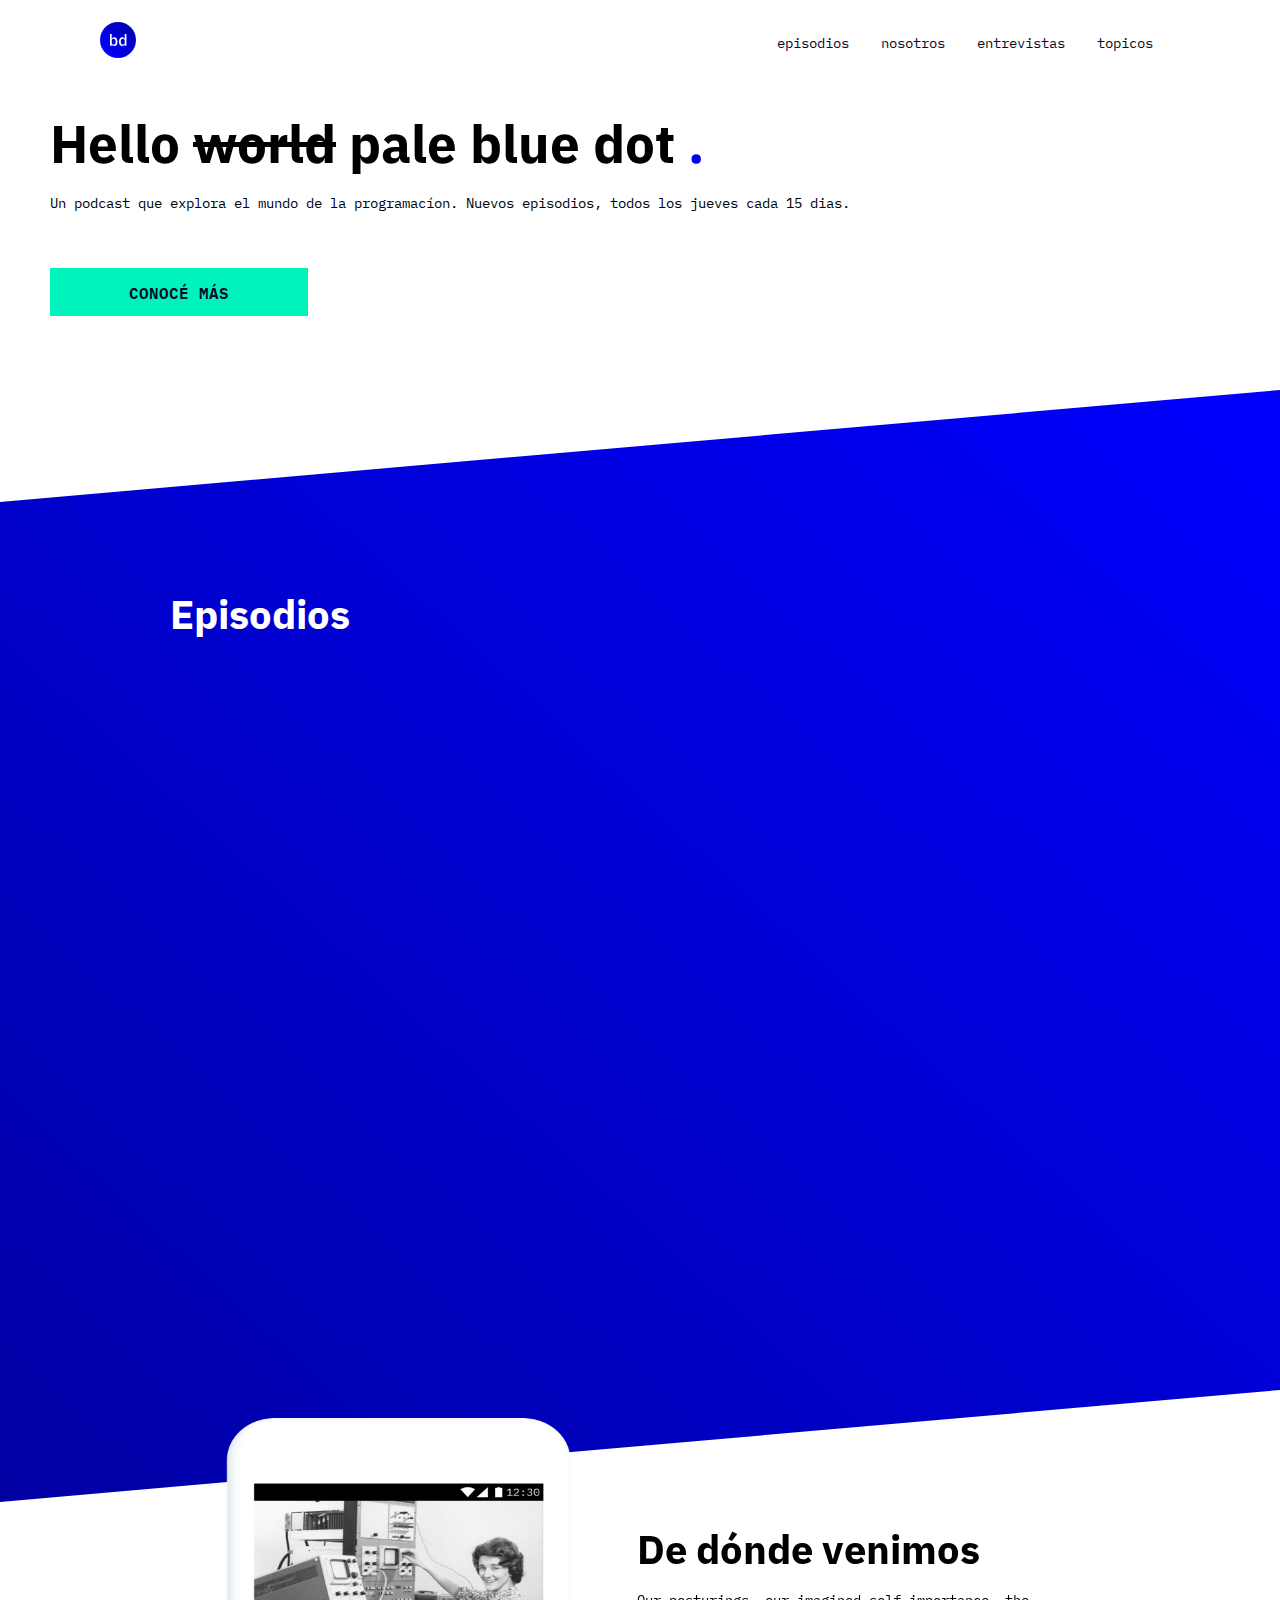
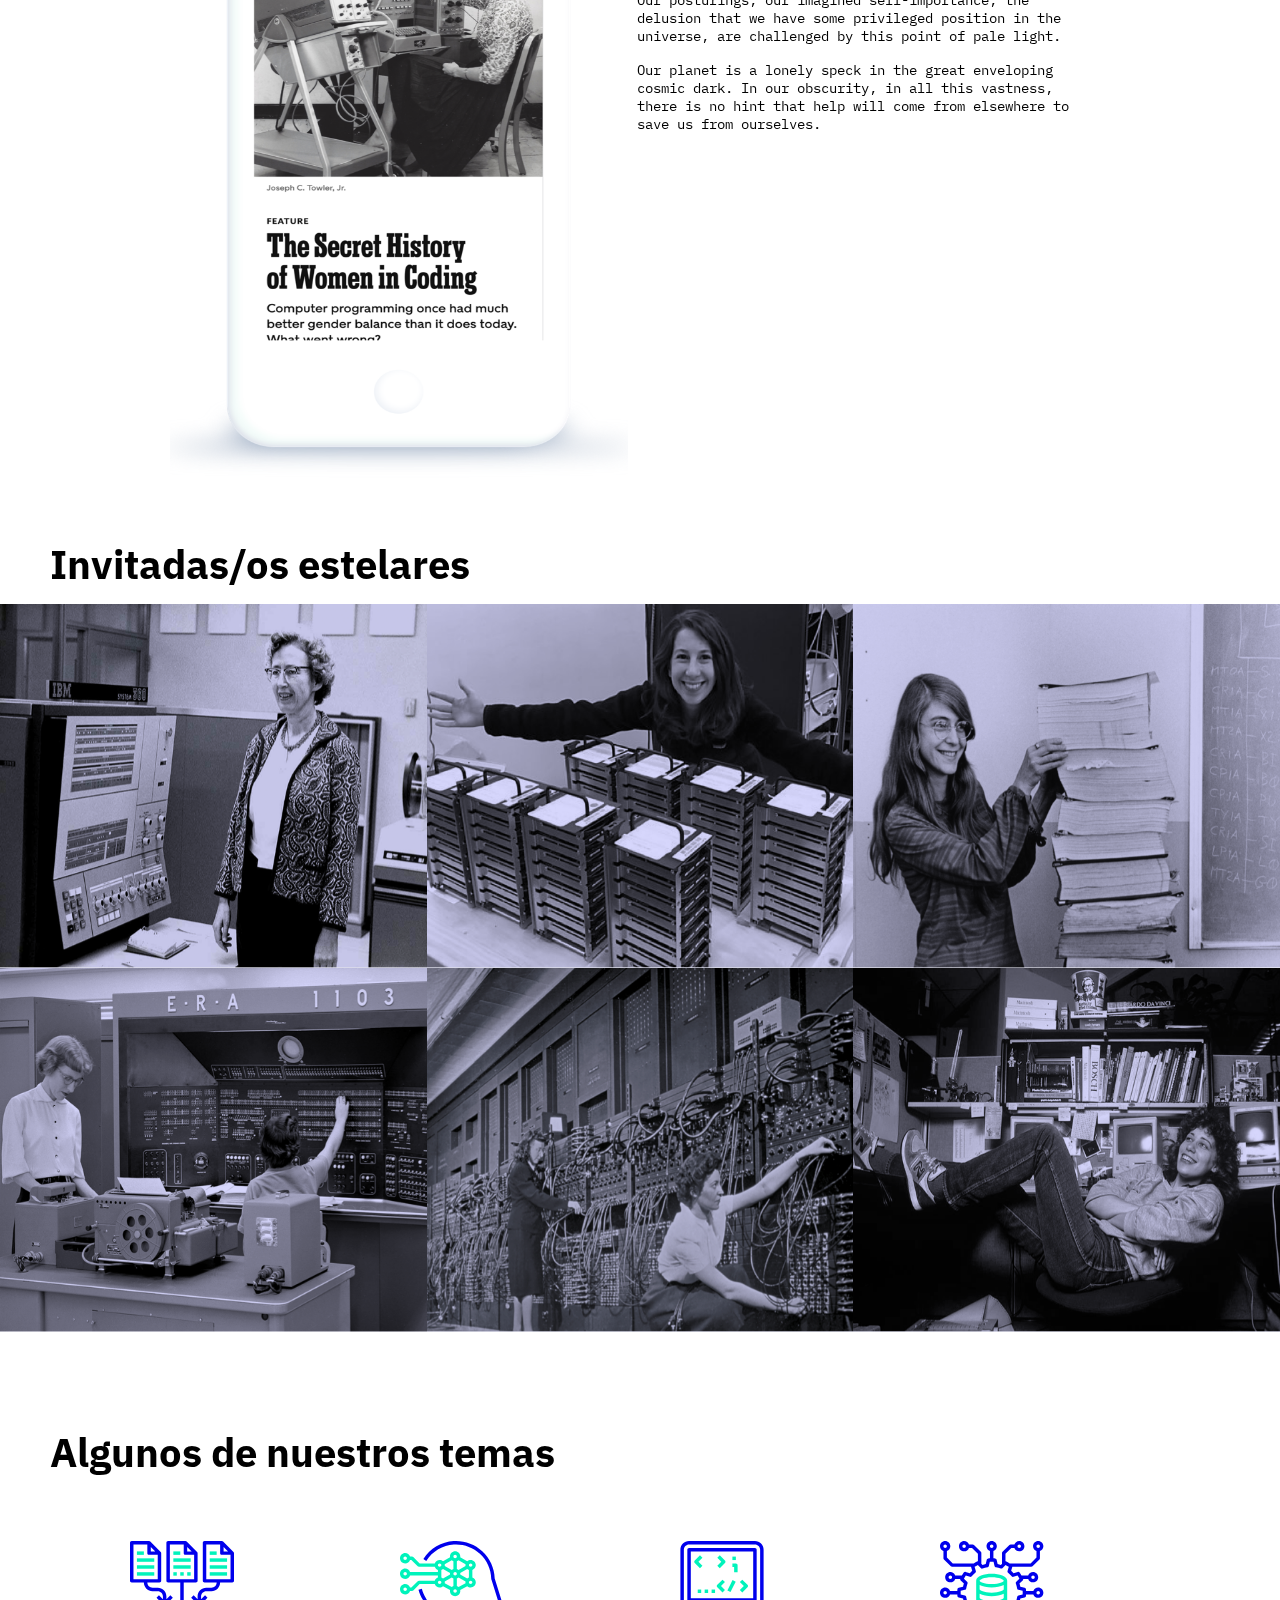
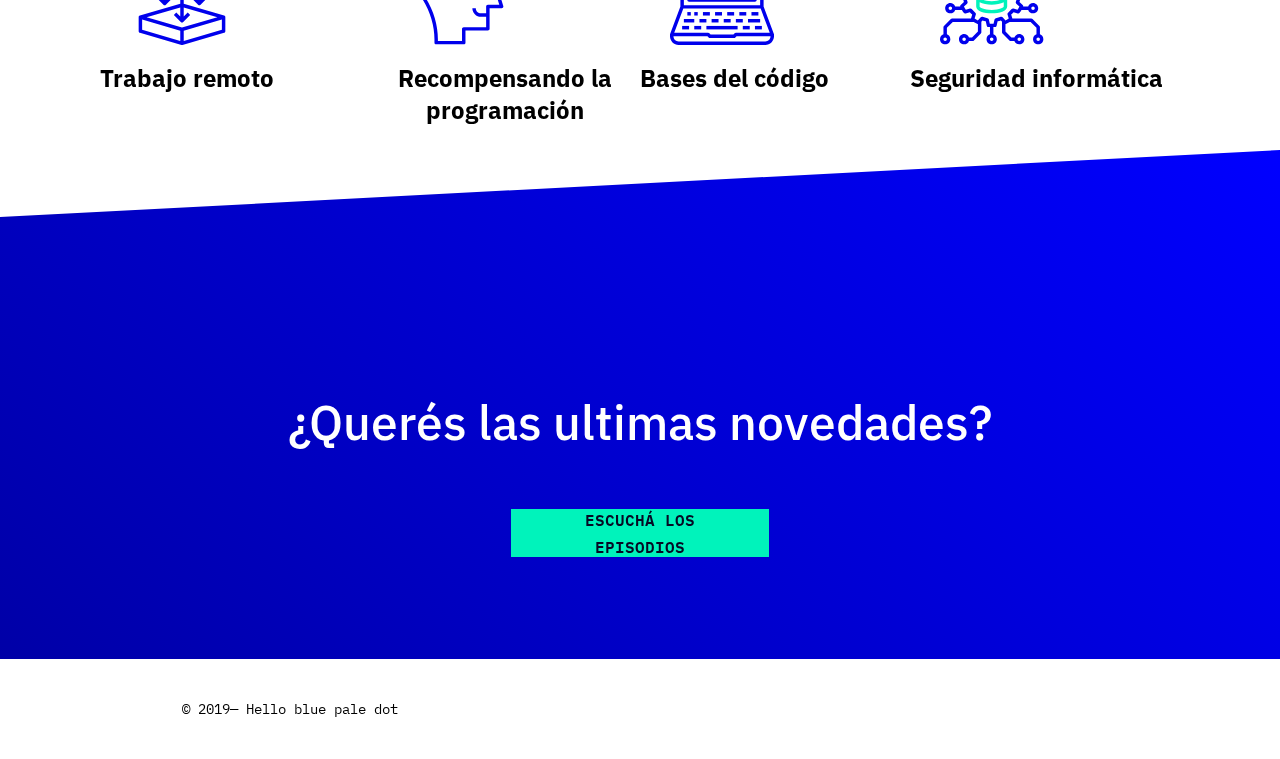
==== commit 6ea1752c: "verificacion de png" ====
--- a/index.html
+++ b/index.html
@@ -196,7 +196,7 @@
           <div class="image">
             <img
               src="assets/Computer_operators_with_an_Eniac—the_worlds_first_programmable_general-purpose_computer.png"
-              alt="first programmable and genaral purpose computer"
+              alt="first programmable and general purpose computer"
               class="image"
             />
           </div>
